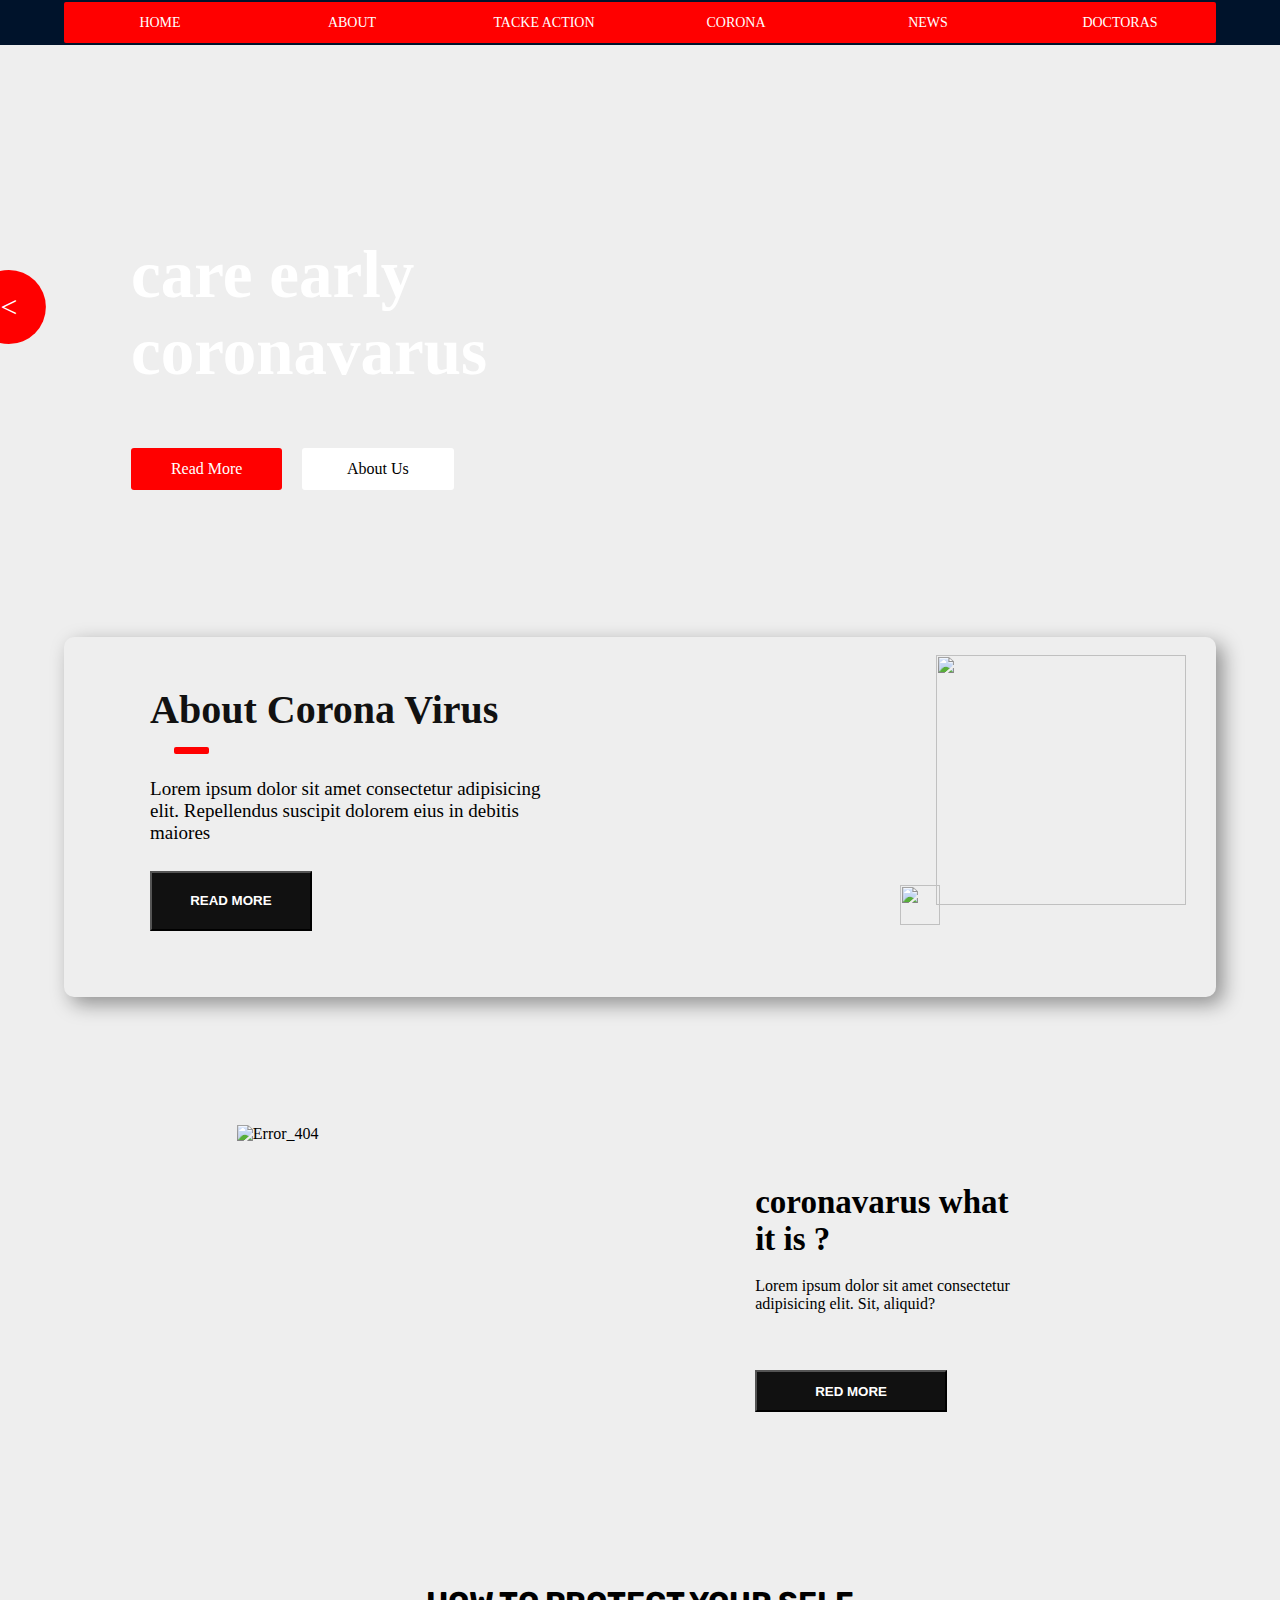
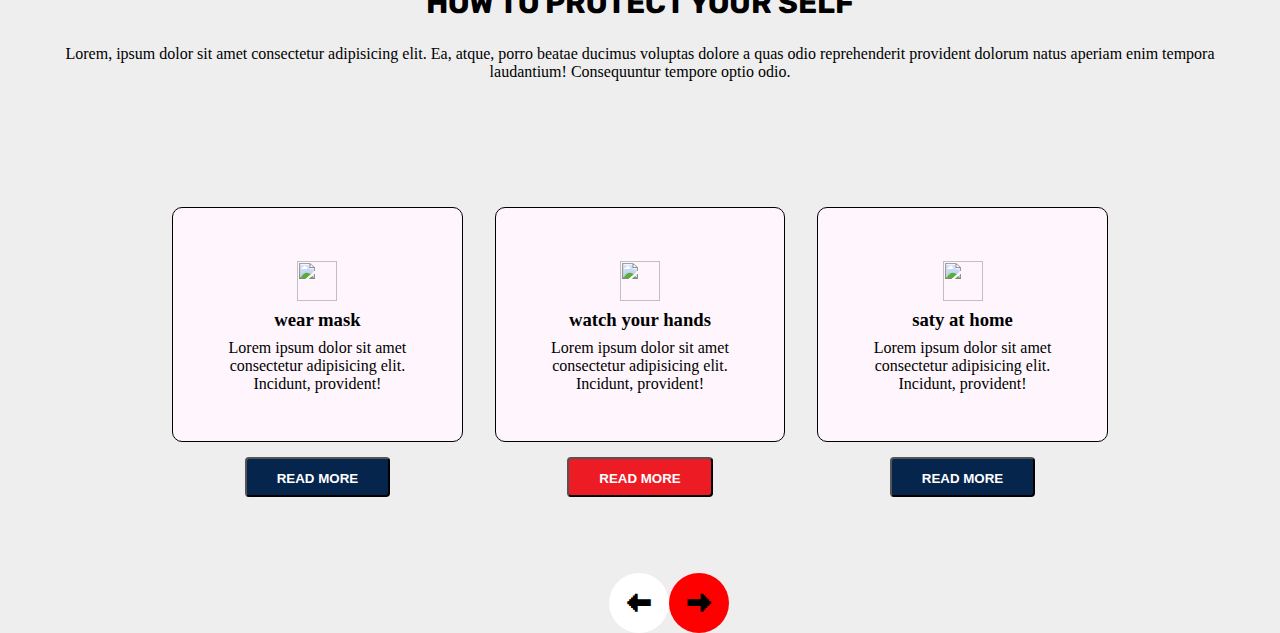
==== index.html @ 76d411f0 "after changing the visibility to public , and make the index file outside" ====
<!DOCTYPE html>
<html lang="en">
<head>
    <meta charset="UTF-8">
    <meta name="viewport" content="width=device-width, initial-scale=1.0">
    <title>Covid</title>
    <link rel="stylesheet" href="../css/main.css">

    <link rel="stylesheet" href="https://cdnjs.cloudflare.com/ajax/libs/font-awesome/6.4.2/css/all.min.css" integrity="sha512-z3gLpd7yknf1YoNbCzqRKc4qyor8gaKU1qmn+CShxbuBusANI9QpRohGBreCFkKxLhei6S9CQXFEbbKuqLg0DA==" crossorigin="anonymous" referrerpolicy="no-referrer" />

    <link rel="preconnect" href="https://fonts.googleapis.com">
    <link rel="preconnect" href="https://fonts.gstatic.com" crossorigin>
    <link href="https://fonts.googleapis.com/css2?family=Rubik:wght@500&display=swap" rel="stylesheet">

</head>
<body>

 <header>
    <nav>

       <div class="ico">
        <i class="fa-sharp fa-solid fa-magnifying-glass"></i>
        
       </div>
        <ul>
            <li><a href="#">home</a></li>
            <li><a href="#">about</a></li>
            <li><a href="#">tacke action</a></li>
            <li><a href="#">corona</a></li>
            <li><a href="#">news</a></li>
            <li><a href="#">doctoras</a></li>

        </ul>

        <div class="ico">
            <i class="fa-solid fa-address-book"></i>
        
        </div>
    </nav>


    <div class="banner_div">

        <section>

            <span class="test_01_before">
                <a href="#"><</a>
            </span>
          
                <h1>care early coronavarus </h1>
                <div class="div_button">

                    <a href="#">Read More</a>
                    <a href="#">About Us</a>
                   
                </div>
            
    
        </section>

    </div>
 </header>

 <!-- this is after the header  -->
    

<div class="container_all">
    
<div class="container">
    <section class="about_corona">
        <h2>About Corona Virus </h2>
        <p>Lorem ipsum dolor sit amet consectetur adipisicing elit. Repellendus suscipit dolorem eius in debitis maiores </p>
        <button><a href="#">read more </a></button>
    </section>

    <img src="../images/covid_image.png" alt="">
    <img src="../images/covid_image.png" alt="">
</div>




<div class="after_container">
    <img src="../images/covid_image_2.png" alt="Error_404">

    <section>
       <h2> coronavarus what it is ?</h2> 

        <p>Lorem ipsum dolor sit amet consectetur adipisicing elit. Sit, aliquid?</p>

        <button><a href="#">red more </a></button>
    </section>
</div>



<div class="cardes">



<h1>how to protect your self </h1>
<p>Lorem, ipsum dolor sit amet consectetur adipisicing elit. Ea, atque, porro beatae ducimus voluptas dolore a quas odio reprehenderit provident dolorum natus 
    aperiam enim tempora laudantium! Consequuntur tempore optio odio.</p>


<section class="card">

    <div class="cercle">
        <span>
            &#129048
        </span>
        <span>
            &#129050
           
        </span>

    </div>
    

    <div class="one">
        <div>

                <div>
            <img src="../images/sick.png" alt="">

                </div>

            <h3>wear mask </h3>
            <p>Lorem ipsum dolor sit amet consectetur adipisicing elit. Incidunt, provident!</p>
        </div>
        <button><a href="#"> read more </a></button>
    </div>    
    


    <div class="two">
        <div>
            
            <div>
            <img src="../images/hand-wash.png" alt="">

            </div>
            <h3>watch your hands </h3>
            <p>Lorem ipsum dolor sit amet consectetur adipisicing elit. Incidunt, provident!</p>
        </div>
        <button><a href="#"> read more </a></button>

    </div>    



    
    <div class="three">
        <div>

            <div>
            <img src="../images/real-estate.png" alt="">

            </div>            
            <h3>saty at home </h3>
            <p>Lorem ipsum dolor sit amet consectetur adipisicing elit. Incidunt, provident!</p>
        </div>
        <button><a href="#"> read more </a></button>
    </div>


</section>


</div>





</div>




</body>
</html>
---- css/main.css ----
*{
    box-sizing : border-box; 
    margin:0; 
    padding : 0; 
}


body {
    background-color: #eee;
}
nav {

    display : grid ; 

    grid-template-columns: 1fr 90% 1fr ;

    grid-template-rows: 45px;
    justify-content: center ;
    

    background-color: #00132b;
   
    align-items: center ;
    

}

ul{
    display: flex;
    justify-content: center;  
    background-color: red;
    height: 90%;
    align-items: center;
    list-style: none ;
    border-radius : 2px ;


}



ul li {
  
    display: flex;
    justify-content: center;
    text-transform: uppercase; 
    font-size : 14px ;
    display:flex ; 
    align-items: center;

    height : 100%;

    width: 100%;
    
    color : white; 

    margin: 1%; 

    z-index: 10; 


    padding: 0 20px ; 

    transition-duration: 2s ;


    border-radius : 4px; 
}


ul li a {
    text-decoration: none;
    color : white;
    
    
}

ul li:hover {


    background-color : aqua ; 
    
    color : black; 
   

}

.ico{


    display: flex;
    justify-content: center;
    align-items: center;
    color : white ; 

}





/* the start of the banner section  */




.banner_div { 


    
    background-image: url("../images/cases_01.png");

    background-size : 100% 100% ;

    height : 700px  ; 


    display:grid ; 

    grid-template-columns:40% 40% ;
    grid-template-rows :50% ; 

    justify-content: space-around;
    align-content: center ; 
    
}


.banner_div section  { 

    display : grid ; 
    grid-template-columns: 100%;
    grid-template-rows: repeat(2,1fr) ; 

    justify-content: center;
    align-items: center;
    align-content: center;

    margin-left: 67px;



}


.banner_div section h1 {

    margin-bottom : -11px ; 
    font-size: 67px;
    color : white ; 
    font-weight:bold;
}



.div_button {

    display : flex ; 
    justify-content: start;

    height: 40%;
}

 .div_button a:first-of-type {
    margin-right : 20px ;
}

.div_button a { 
    width: 34%;
    height: 61%;
    background-color: red;
    color: white;
    display: flex;
    justify-content: center;
    align-items: center;
    border: transparent;
    border-radius: 3px;
    text-decoration: none;

}


.div_button a:last-of-type {

    background-color: white;
    color : black ; 
}



.test_01_before {

    
    display: flex;
    position : absolute;
    
    width : 74px ; 
    height : 74px ; 

    border-radius : 50% ; 
    
    background-color : red; 
    color : white ;

    font-size : 30px; 

    justify-content : center ; 

    align-items: center;

    left : 0; 
    top : 30%;
    
    transform : translate(-38%)


}



.test_01_before a {

    text-decoration : none ;

    color : white ;
}

.test_01_before:hover  { 

    background-color : black ; 

}





/* start of the main div container  */

.container_all{
    display: grid;
    justify-content: center;
    align-content:start ; 
    height: 800px;
    grid-template-columns: 90%;
    grid-template-rows: 45% 50%;
    width: 100%;

}

.container {

    display : grid ; 
    background-color : #eee ;
    grid-template-columns: 50% 25% ;

    grid-template-rows: 95%;
    justify-content: space-between;
    padding-left: 30px;
    align-content: end  ;

    border-radius: 10px;


    transform: translateY(-30%);

    box-shadow:  7px 7px 20px rgb(0 0 0 / 0.4);
    


    }


    .container section {
        height: 90%;
        display: grid;
        grid-template-columns: 80%;
        grid-template-rows: repeat(3,20%);
        align-content: space-around;
        justify-content: start;
        padding-left: 10%;


        
    
    }
    .container section h2 {
        font-weight: bold; 
        color : #111111 ; 
        font-size: 40px;

        margin-top: 10px;
        
    }


    .container section h2::after {
        position : absolute ;
        content : " " ; 
        width: 3% ; 
        height : 2% ; 
        background-color : red; 
        border-radius : 2px; 
        margin-top: 10px;
        top:100px ;
        left: 110px;
        
    }   

    .container section p {
        font-size: 19px;
    }

    .container section button {

        background-color: #111111;
        width: 40%;
        height: 60px;
        margin-top: -10px;
    }

    .container section button a {
        text-decoration: none ;
        color : white ; 
        font-weight : bold ;
        text-transform: uppercase;
    }



    .container img:first-of-type {

        width : 250px ; 
        height : 250px ; 
        
    }

    .container img:last-child { 

        position : absolute;
        width : 40px; 
        height : 40px ; 
        right: 24%;
        bottom : 20%;
    }





    .after_container {


        display : grid; 

        grid-template-columns: 45% 25% ;
        grid-template-rows: 100% ;
        justify-content: center;
        align-items: center;


    }


    .after_container > img {

        width : 90% ;
        height :90%; 
    }



    .after_container section {

        display: grid;
        grid-template-columns: 90%;
        grid-template-rows: repeat(3,20%) ; 

        height: 70%;
        justify-content: start;
        align-content: space-around;






    }


    .after_container h2 {

        font-weight: bold ;
        font-size: 33px ;

    }

    .after_container button {

        width : 40% ; 
        background-color : #111111 ; 
        height: 75%;
        width : 74% ;



    }
    .after_container button a {

        color : white ; 
        text-decoration : none ; 
        font-weight : bold ; 
        text-transform: uppercase ;
 

    }



    /* this is for the div cardes */


    .cardes {

        display: grid;
        
        grid-template-columns: 100%;
        grid-template-rows: auto auto 80%;
        height : 600px ;
        width: 100% ; 

        justify-content: center;
        align-items: space-around;
        text-align: center;


        margin-top : 80px ;


    }

    .cardes h1 {
        font-size : 30px ; 
        font-weight: bold;
        text-transform: uppercase;
        font-family: 'Rubik', sans-serif;
    }



    .cardes .card {

        border-radius : 15px ;

        height: 100%;
        display: grid;
        grid-template-columns: repeat(3,28%);
        grid-template-rows: 100%;
        justify-content: center;
        align-content : center ;
        align-items: center; 
        background-size: cover;
        

       
       position : relative ;




    }


    .cardes .card::before {
        content: "";
        position: absolute;
        top: 0;
        left: 0;
        width: 100%;
        height: 100%;
        background-image: url("../images/cases_02.png");
        background-size: cover;
        opacity: 0.8; /* Adjust the opacity to change the background image opacity */
        z-index: -1; /* Place the pseudo-element behind the content */

        border-radius: 106px; 

      }




    .cardes .card .cercle {

        display: grid ;
        grid-template-columns: 60px 60px;
        grid-template-rows: 60px;
        
        justify-content: center;

        position:absolute ; 
        bottom: 0;
        transform: translateY(50%);

        left:50% ; 
        border-radius: 50%;
        width: 5%;
        height : 5% ; 
       
    }

 

    .cardes .card .cercle span {
        display: flex ;
        justify-content: center;
        align-items: center;
        background-color : red; 

        border-radius: 50%;
        width : 100% ; 
        height : 100% ;

        font-weight: bold;
        font-size: 30px;
    }

    .cardes .card .cercle span:first-of-type{
        background-color : white; 
    }







    




    .cardes .card > div {

        display: grid;
        grid-template-columns: 90% ;
         grid-template-rows: 85% 13%;

        justify-content: center;
        justify-items:center;
        align-items: center;
        align-content: space-evenly;


        
    
        height: 64%;
    }


    .cardes .card div div {

        display: grid;
        grid-template-columns: 70%;
        grid-template-rows: 23% 13% auto;
        justify-content: center;
        align-content: center;

        height: 90%;
        border: 1px solid black;

        background-color: #fef6fc ;
        border-radius : 10px ; 


    }



    .cardes .card div div div {
        text-align: center;
        display: flex;
        justify-content: center ;
        border : transparent ; 

        margin-top : 3%; 
    }

    .cardes .card div div div img {
        width: 40px;
        height: 40px;


    }


    .cardes .card div button  {

        width: 50%;
        height: 100%;
        background-color: #05254d;
        text-align: center;
        border-radius: 4px;
        font-weight : bold ;
        padding-top: 4px;
    

    }


    .cardes .card div button a {
        text-decoration: none;
        color:white ; 
        text-transform: uppercase;

    }


    .cardes .card .two button {
        background-color: #ed1c24;
    }




    /* before_casses  */
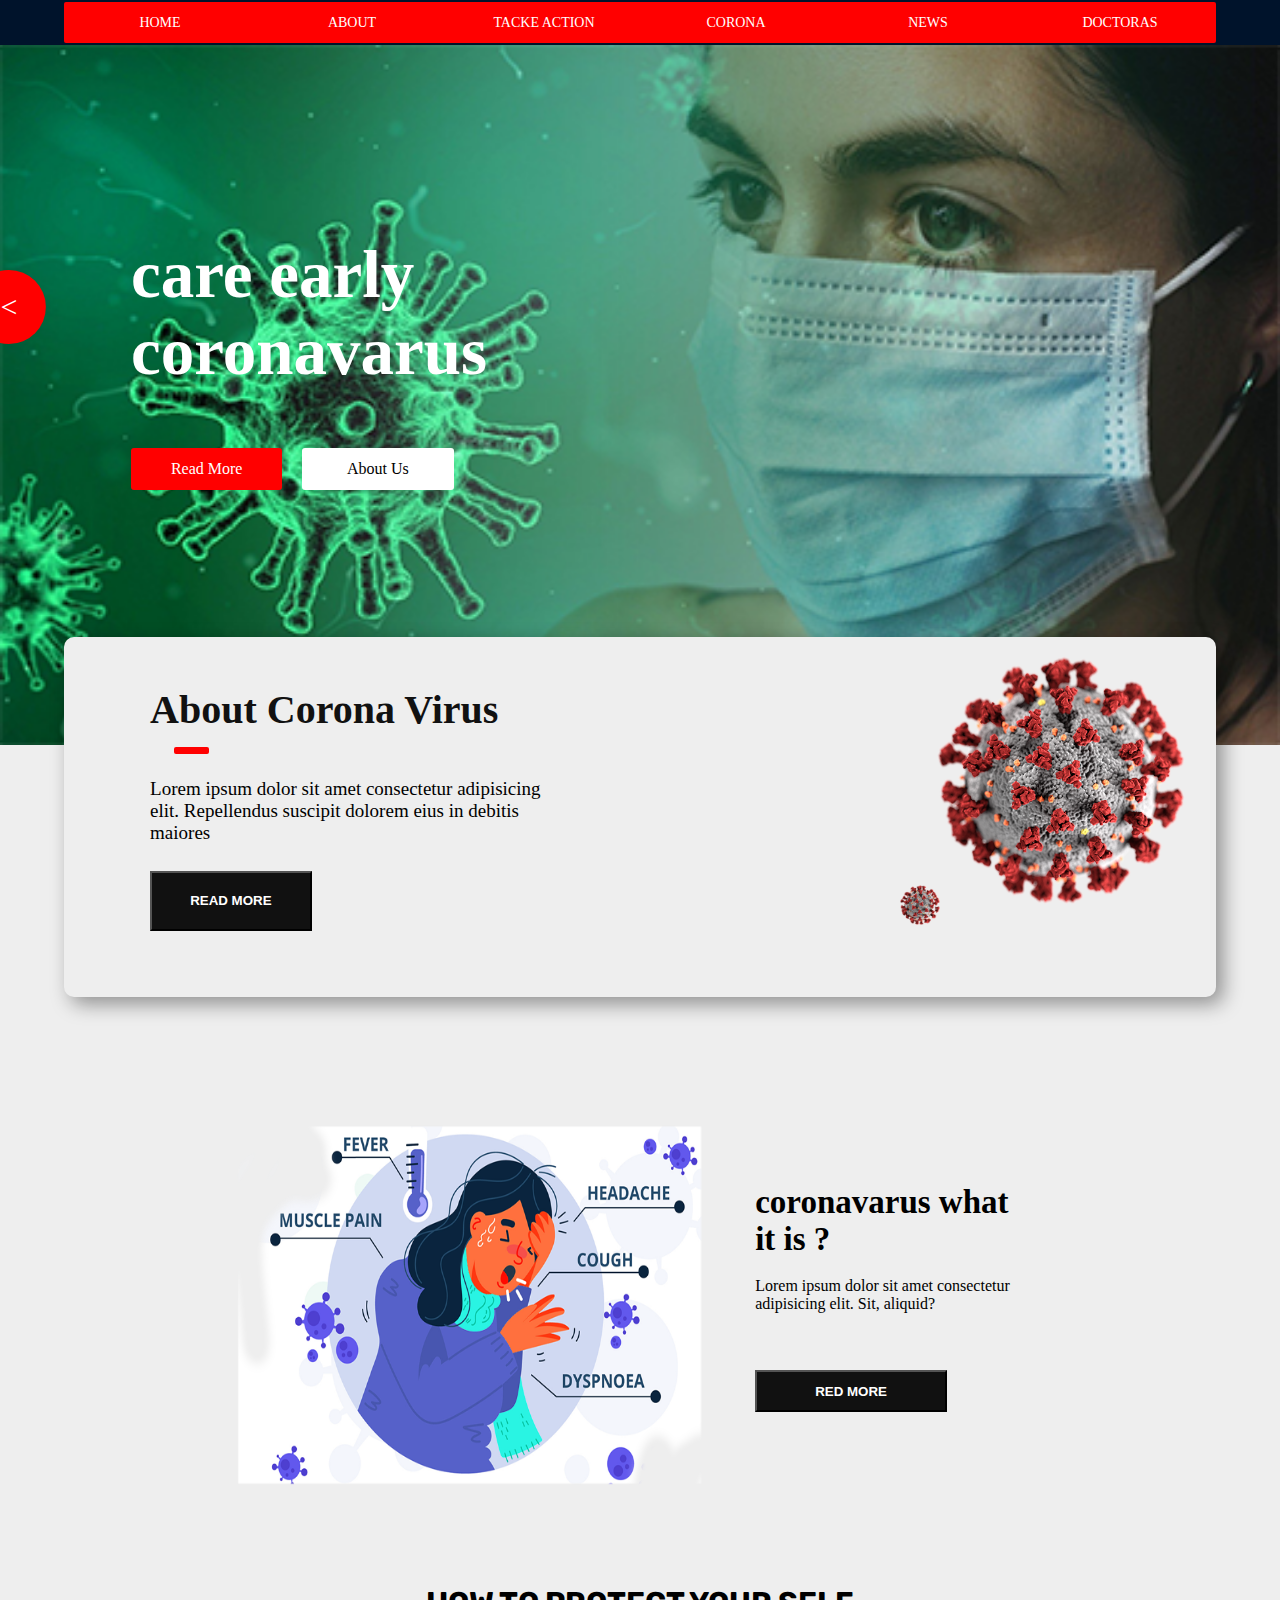
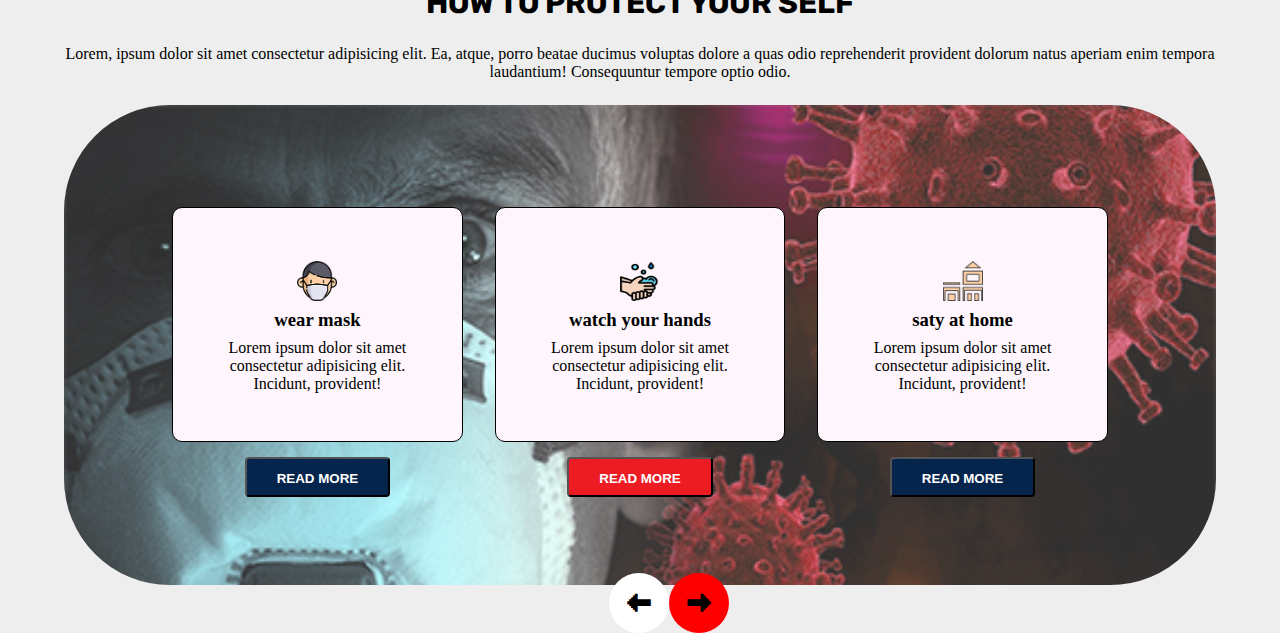
==== commit fab4dfec: "make folder images not ignored , and fix probleme with images" ====
--- a/index.html
+++ b/index.html
@@ -4,7 +4,7 @@
     <meta charset="UTF-8">
     <meta name="viewport" content="width=device-width, initial-scale=1.0">
     <title>Covid</title>
-    <link rel="stylesheet" href="../css/main.css">
+    <link rel="stylesheet" href="css/main.css">
 
     <link rel="stylesheet" href="https://cdnjs.cloudflare.com/ajax/libs/font-awesome/6.4.2/css/all.min.css" integrity="sha512-z3gLpd7yknf1YoNbCzqRKc4qyor8gaKU1qmn+CShxbuBusANI9QpRohGBreCFkKxLhei6S9CQXFEbbKuqLg0DA==" crossorigin="anonymous" referrerpolicy="no-referrer" />
 
@@ -73,15 +73,15 @@
         <button><a href="#">read more </a></button>
     </section>
 
-    <img src="../images/covid_image.png" alt="">
-    <img src="../images/covid_image.png" alt="">
+    <img src="images/covid_image_1.png" alt="">
+    <img src="images/covid_image_1.png" alt="">
 </div>
 
 
 
 
 <div class="after_container">
-    <img src="../images/covid_image_2.png" alt="Error_404">
+    <img src="images/covid_image_2.png" alt="Error_404">
 
     <section>
        <h2> coronavarus what it is ?</h2> 
@@ -121,7 +121,7 @@
         <div>
 
                 <div>
-            <img src="../images/sick.png" alt="">
+            <img src="images/sick.png" alt="">
 
                 </div>
 
@@ -137,7 +137,7 @@
         <div>
             
             <div>
-            <img src="../images/hand-wash.png" alt="">
+            <img src="images/hand-wash.png" alt="">
 
             </div>
             <h3>watch your hands </h3>
@@ -154,7 +154,7 @@
         <div>
 
             <div>
-            <img src="../images/real-estate.png" alt="">
+            <img src="images/real-estate.png" alt="">
 
             </div>            
             <h3>saty at home </h3>
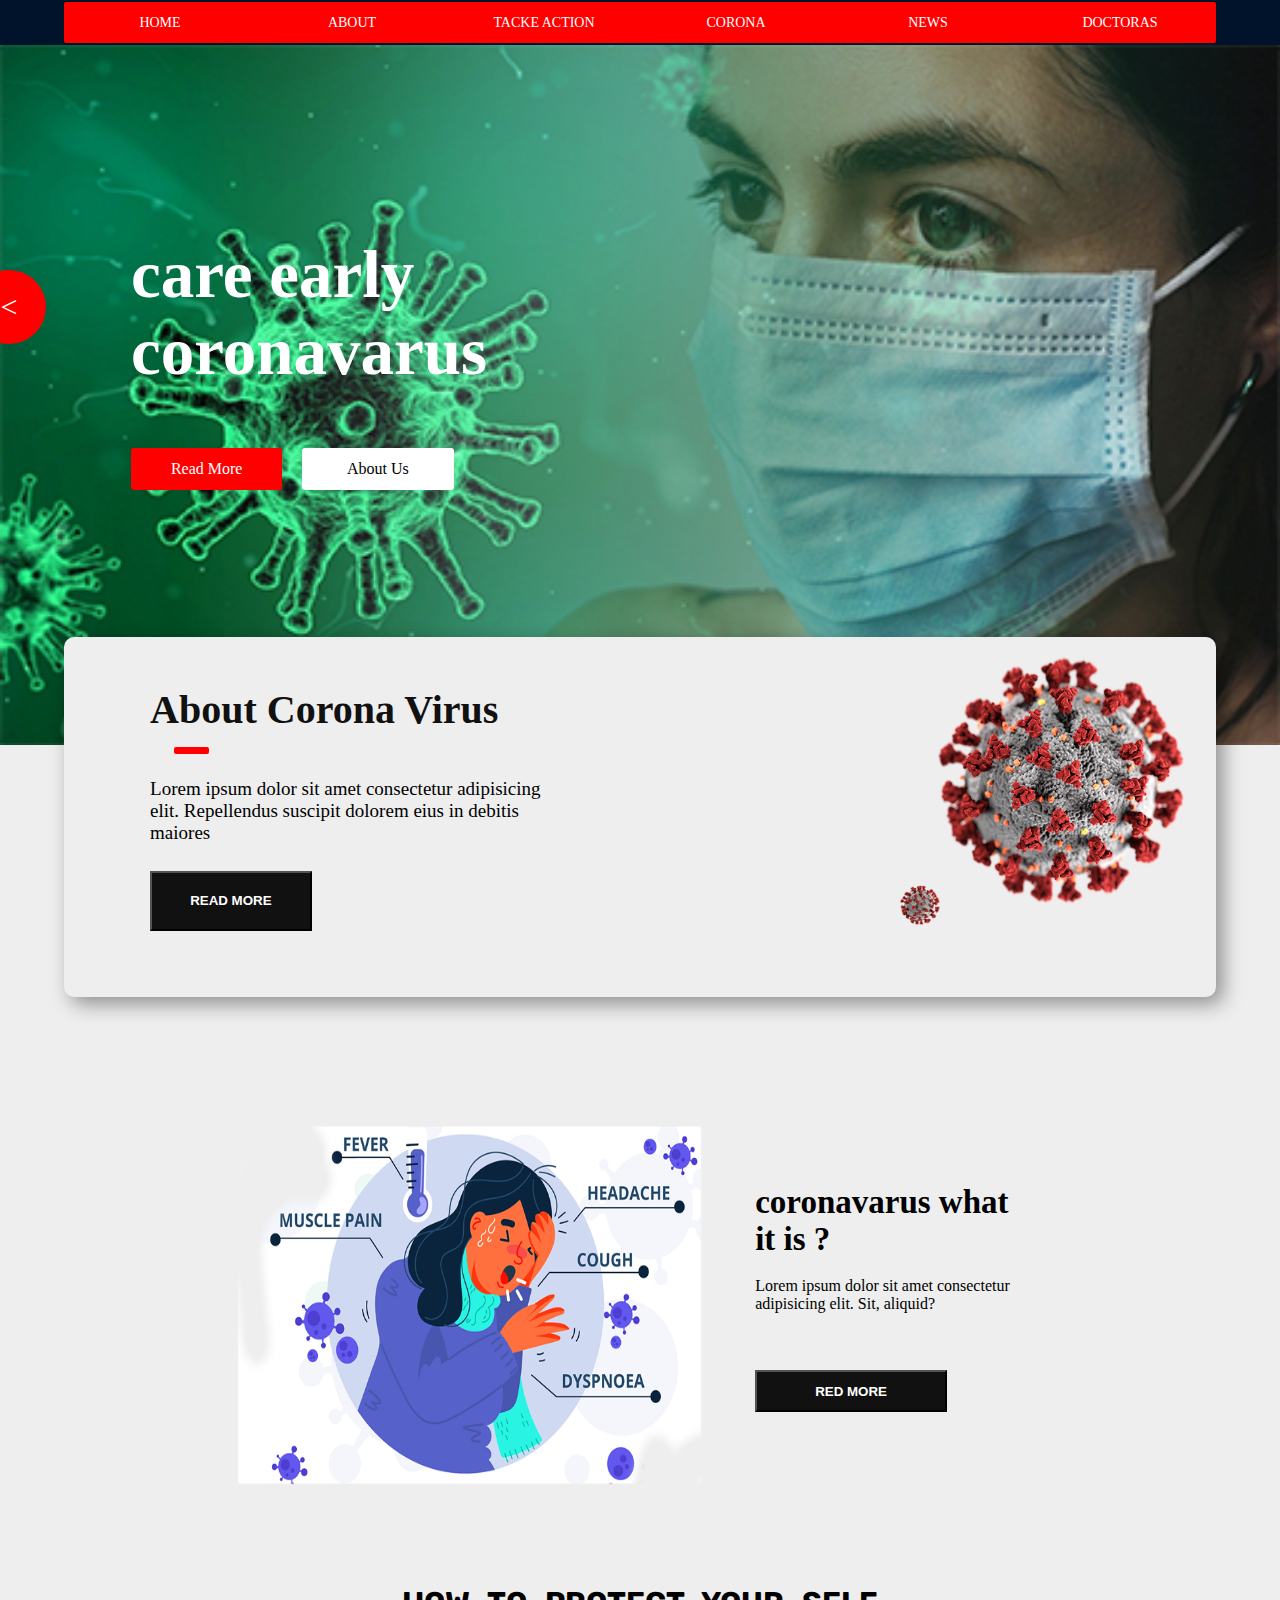
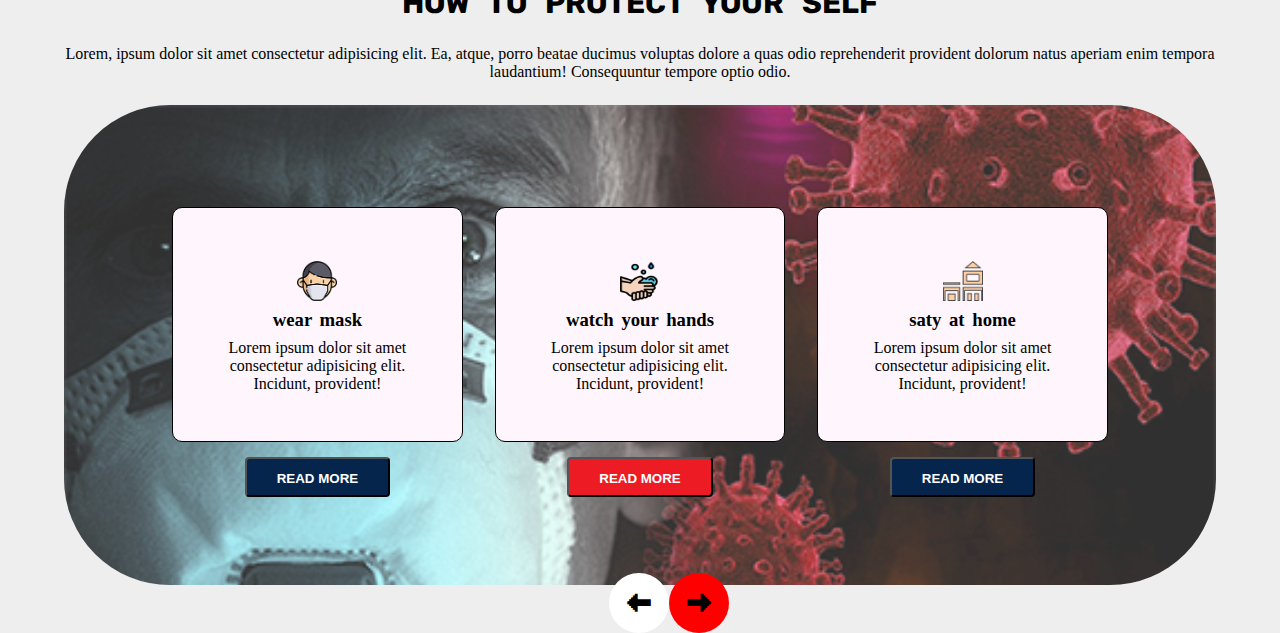
==== commit 3f12b0b1: "add some animation in h3 protect" ====
--- a/index.html
+++ b/index.html
@@ -98,7 +98,7 @@
 
 
 
-<h1>how to protect your self </h1>
+<h1 >how to <span class="wow">protect</span> your self </h1>
 <p>Lorem, ipsum dolor sit amet consectetur adipisicing elit. Ea, atque, porro beatae ducimus voluptas dolore a quas odio reprehenderit provident dolorum natus 
     aperiam enim tempora laudantium! Consequuntur tempore optio odio.</p>
 
@@ -178,5 +178,6 @@
 
 
 
+
 </body>
 </html>--- a/css/main.css
+++ b/css/main.css
@@ -446,6 +446,7 @@
         font-weight: bold;
         text-transform: uppercase;
         font-family: 'Rubik', sans-serif;
+        word-spacing: 12px;
     }
 
 
@@ -578,6 +579,10 @@
     }
 
 
+    .cardes .card div div h3 {
+        word-spacing: 3px;
+    }
+
 
     .cardes .card div div div {
         text-align: center;
@@ -628,3 +633,49 @@
     /* before_casses  */
 
 
+
+
+
+    /* testing h1 wow with animation  */
+
+
+
+    
+
+
+    span.wow {
+      
+        animation-name: wow_ani;
+        animation-duration: 1s;
+        animation-iteration-count:infinite;
+        animation-direction:normal;
+        animation-timing-function: linear;
+      
+        
+    }
+    @keyframes wow_ani {
+
+        0% {
+            text-shadow: 0 0 0px #ff7900;
+            color : orange ; 
+
+        }
+
+        25% {
+            text-shadow: 0 0 3px #ff7900; 
+            color : orange ; 
+            
+        }
+
+
+        50% {
+            text-shadow: 0 0 3px #ff7900; 
+            color : orange ; 
+            
+        }
+        100% {
+            text-shadow: 0 0 0px #ff7900;
+            color : orange ; 
+            
+        }
+    }